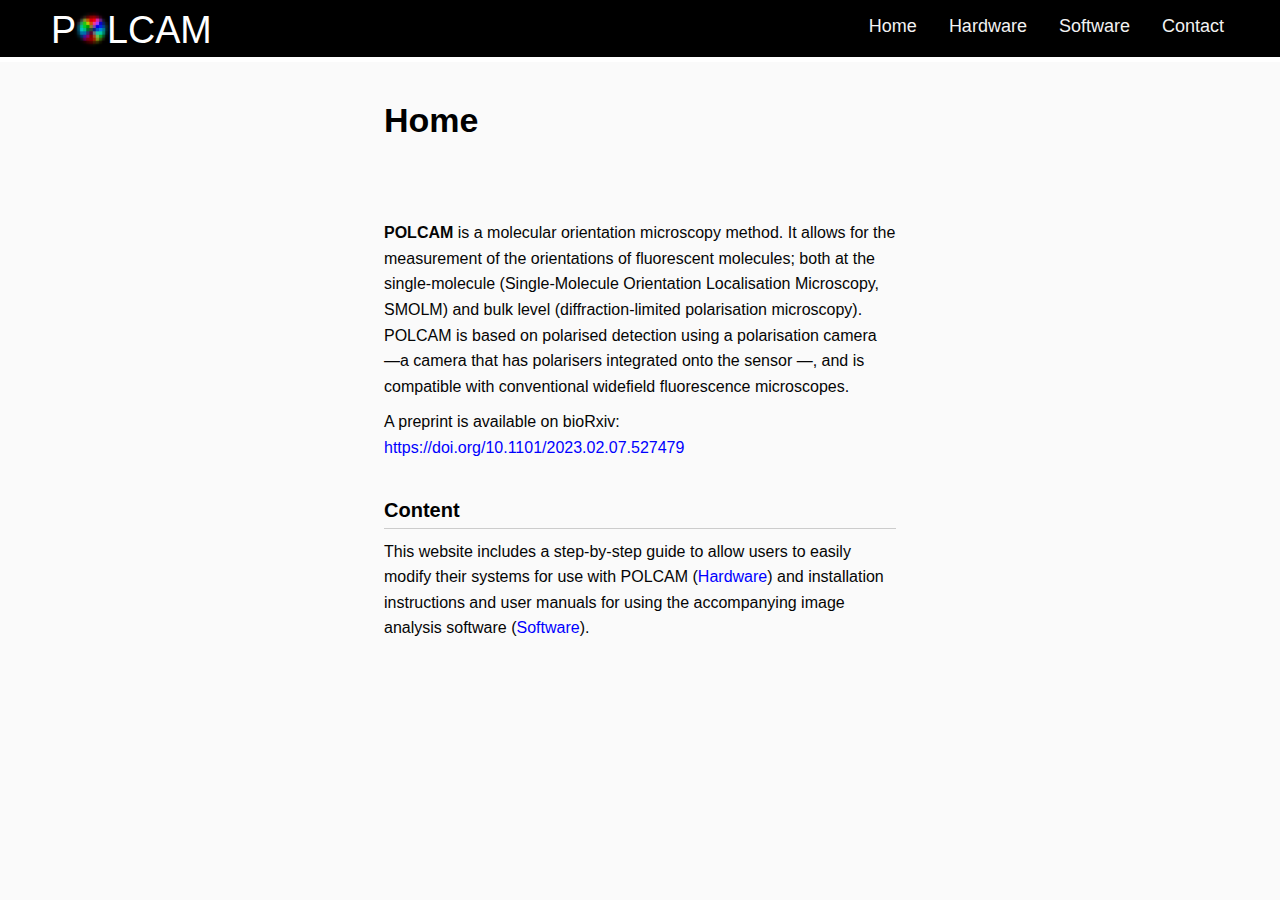
==== index.html @ ec9fd707 "Write instructions for using POLCAM-SR" ====
<!DOCTYPE html>
<!-- specify language (british english) and reading direction (left to right) -->
<html lang="en-gb" dir="ltr">
  
  <head>
    <meta charset="utf-8">
    <meta name="viewport" content="width=device-width, initial-scale=1.0">
    <!-- descriptive sentence that shows up in google search results -->
    <meta name="description" content="Documentation on hardware, software and experimental implementation of molecular orientation fluorescence microscopy using polarisation cameras.">
    <!-- title of the page (e.g. shown in tab or when bookmarked) -->
    <title>POLCAM-Hub</title>
    <!-- favicon -->
    <link rel="apple-touch-icon" sizes="180x180" href="images/favicon_io/apple-touch-icon.png">
    <link rel="icon" type="image/png" sizes="32x32" href="images/favicon_io/favicon-32x32.png">
    <link rel="icon" type="image/png" sizes="16x16" href="images/favicon_io/favicon-16x16.png">
    <link rel="manifest" href="images/favicon_io/site.webmanifest">
    <!-- main stylesheet -->
    <link rel="stylesheet" href="stylesheets/styles.css">
  </head>
  
  <body>
    <div class="wrapper">
      
      <header>      
        <div class="navigationbar">
            <div class="logo_navigationbar">
              <a href="index.html">
                <img alt="logo" src="./images/logo_polcam.svg" width="170px">
              </a>
            </div>
            <a href="contact.html">Contact</a>
            <a href="software.html">Software</a>
            <a href="hardware.html">Hardware</a>
            <a href="index.html">Home</a>
        </div>
        <div class="navigationbar-border"></div>
      </header>
      
      <main>
        <section>
          <h1>Home</h1>

          <p> <strong>POLCAM</strong> is a molecular orientation microscopy method. It allows for the measurement of the orientations of fluorescent molecules; both at the single-molecule (Single-Molecule Orientation Localisation Microscopy, SMOLM) and bulk level (diffraction-limited polarisation microscopy). POLCAM is based on polarised detection using a polarisation camera &mdash;a camera that has polarisers integrated onto the sensor &mdash;, and is compatible with conventional widefield fluorescence microscopes.</p>
          <p> A preprint is available on bioRxiv: <a href="https://doi.org/10.1101/2023.02.07.527479">https://doi.org/10.1101/2023.02.07.527479</a> </p>

          <h2>Content</h2>
          <p>This website includes a step-by-step guide to allow users to easily modify their systems for use with POLCAM (<a href="hardware.html">Hardware</a>) and installation instructions and user manuals for using the accompanying image analysis software (<a href="software.html">Software</a>). </p>

          <!-- <h2>Citing POLCAM</h2> -->

          <!-- <h2>Help</h2> -->

          <!-- <h2>Funding</h2> -->
          

        </section>
      </main>

    </div>
  </body>

  <!--
    <footer>
    <p>Contact: eb758@cam.ac.uk</p>
  </footer>
  -->
  
</html>
---- stylesheets/styles.css ----
/* @import url(https://fonts.googleapis.com/css?family=Arvo:400,700,400italic); */


/* ================================================================ */
/* Reset */
/* ================================================================ */

/* MeyerWeb Reset */
/* http://meyerweb.com/eric/tools/css/reset/ 
   v2.0 | 20110126
   License: none (public domain)
*/
html, body, div, span, applet, object, iframe,
h1, h2, h3, h4, h5, h6, p, blockquote, pre,
a, abbr, acronym, address, big, cite, code,
del, dfn, em, img, ins, kbd, q, s, samp,
small, strike, strong, sub, sup, tt, var,
b, u, i, center,
dl, dt, dd, ol, ul, li,
fieldset, form, label, legend,
table, caption, tbody, tfoot, thead, tr, th, td,
article, aside, canvas, details, embed, 
figure, figcaption, footer, header, hgroup, 
menu, nav, output, ruby, section, summary,
time, mark, audio, video {
	margin: 0;
	padding: 0;
	border: 0;
	font-size: 100%;
	font: inherit;
	vertical-align: baseline;
}
/* HTML5 display-role reset for older browsers */
article, aside, details, figcaption, figure, 
footer, header, hgroup, menu, nav, section {
	display: block;
}
body {
	line-height: 1;
}
ol, ul {
	list-style: none;
}
blockquote, q {
	quotes: none;
}
blockquote:before, blockquote:after,
q:before, q:after {
	content: '';
	content: none;
}
table {
	border-collapse: collapse;
	border-spacing: 0;
}


/* ================================================================ */
/* Global styles */
/* ================================================================ */


/* Base text styles */

body {
  color: rgb(5,5,5);
  background-color: rgb(250,250,250);
  font-family: -apple-system, BlinkMacSystemFont, Roboto, Segoe UI, "Helvetica Neue", Arial, sans-serif;
  font-size: 16px;
  line-height: 1.6em;
  -webkit-font-smoothing: antialiased;
  margin: 0;
  padding: 0;
}

section {
  width:40%;
  float: none;
  margin: auto;
}

p, ul, ol, table, dl {
  margin:0 0 10px;
}

p {
    text-indent: 0px;
}

h1, h2, h3, h4, h5, h6 {
  color: black;
  margin:36px 0 10px;
  text-align: left;
}

h1, h2, h3 {
  line-height:1.3;
  font-weight: 600;
}

h1, h2, h3 {
  display: block;
  border-bottom: 1px solid #ccc;
  padding-bottom: 5px;
}

h1 {
  font-size: 34px;
  padding-bottom: 2em;
  border-bottom: 0;
}

h2 {
  font-size: 20px;
}

h3 {
  font-size: 18px;
  border-bottom: 0px;
}

h4, h5 {
  font-weight: 700;
}

h6 {
  font-weight: 200;
}

a {
  color: blue;
  font-weight:200;
  text-decoration:none;
}

a:hover {
  text-decoration: underline;
}

a small {
  font-size: 12px;
}

em {
  font-style: italic;
}

strong {
  font-weight:700;
}

sub {
  vertical-align: sub;
  font-size: smaller;
}

sup {
  vertical-align: super;
  font-size: smaller;
}

ul {
  list-style-position: inside;
  list-style: disc;
  padding-left: 25px;
}

ol {
  list-style-position: inside;
  list-style: decimal;
  padding-left: 25px;
}

blockquote {
  margin: 0;
  padding: 0 0 0 20px;
  font-style: italic;
}

dl, dt, dd, dl p {
  font-color: #444;
}

dl dt {
  font-weight: bold;
}

dl dd {
  padding-left: 20px;
  font-style: italic;
}

dl p {
  padding-left: 20px;
  font-style: italic;
}

hr {
  border:0;
  background:#ccc;
  height:1px;
  margin:0 0 24px;
}

/* Images */

img {
  position: relative;
  margin: 0 auto;
  height: auto;
  max-width: 100%;
  padding: 30px 0px 30px;
  margin: 0px 0 0px 0;
  border: 0px solid #ccc;
}

p img {
  display: inline;
  margin: 0;
  padding: 0;
  vertical-align: middle;
  text-align: center;
  border: none;
}

figure {
  border: 1px solid #ccc;
  background: white;
  text-align: center;
}

figcaption {
  font-size: 12px;
  background: white;
  line-height: 150%;
  margin-right: 1%;
  margin-left: 1%;
  text-align: left;
}


/* Code blocks */

code, pre {
  font-family: Monaco, "Bitstream Vera Sans Mono", "Lucida Console", Terminal, monospace;
  color:#000;
  background:#e7e7e7;
  font-size: 12px;
}

pre {
  padding: 4px 12px;
  background: #FDFEFB;
  border-radius:4px;
  border:1px solid #D7D8C8;
  overflow: auto;
  overflow-y: hidden;
  margin-bottom: 32px;
}


/* Tables */

table {
  width: 100%;
  border: 0;
  margin: 50px 0px;
  text-align: left;

 }

table.figure_controls {
  font-size: 10px;
  line-height: 100%;
  margin-bottom: 0px;
}

table caption {
  font-size: 14px;
  font-weight: 700;
  text-align: left;
  background-color: #b7b7b7;
  padding-left: 5px;
}

th {
  font-family: Helvetica, Arial, sans-serif;
  font-size: 14px;
  font-weight: 700;
  padding: 2px;
  background: #e0e0e0;
  color: black;
 }

td {
  padding: 2px;
  background: #eee;
  font-size: 14px;
 }




/* Wrapper */
.wrapper {
  width:100%;
}



/* Sidebar */
.sidebar {
  position: fixed;
  margin-top: 50px;
  padding: 20px 50px;
  display: inline-block;
  background-color: #eee;
}

.sidebar_title {
  font-size: 16px;
  font-weight: 700;
  line-height: 3em;
}


.instructions_list li {
  margin: 20px 0;
}

.instructions_list li::marker {
  font-weight: bold;
}

/* ================================================================ */
/* Main */
/* ================================================================ */





/* ================================================================ */
/* Header */
/* ================================================================ */


/* (start) Navigation bar ========================================= */

/* Add a black background color to the top navigation */
.navigationbar {
  background-color: black;
  overflow: hidden;
  position: sticky;
  padding: 0px 40px 0px 30px;
}

/* Style the links inside the navigation bar */
.navigationbar a {
  float: right;
  color: #f2f2f2;
  text-align: center;
  padding: 14px 16px;
  text-decoration: none; /* undo default underline*/
  font-size: 18px;
  font-weight: normal;
}

/* Change the color of links on hover */
.navigationbar a:hover {
  color: #8a8a8a;
}

/* Put logo (links to the homepage) to the left on the navigation bar. */
.logo_navigationbar a {
  float: left;
  padding: 9px 16px 0px;
}

/* Background logo should not change when hovering over it (FUTURE: swap to gif-version ) */
.logo_navigationbar a:hover {
  background-color: black;
}

/* Put logo (links to the homepage) to the left on the navigation bar. */
.logo_navigationbar img {
  padding: 0px;
}

/* Small border below the header for some space */
.navigationbar-border {
  height: 0.3em;
  background-color: white;
}


/* (end) Navigation bar =========================================== */


/* ================================================================ */
/* Footer */
/* ================================================================ */

footer {
  background-color: black;
  color: white;
  text-align: left;
  padding: 10px 15px 0px;
  font-size: 12px;
  position: fixed;
  bottom: 0px;
  left: 0px;
  right: 0px;
}
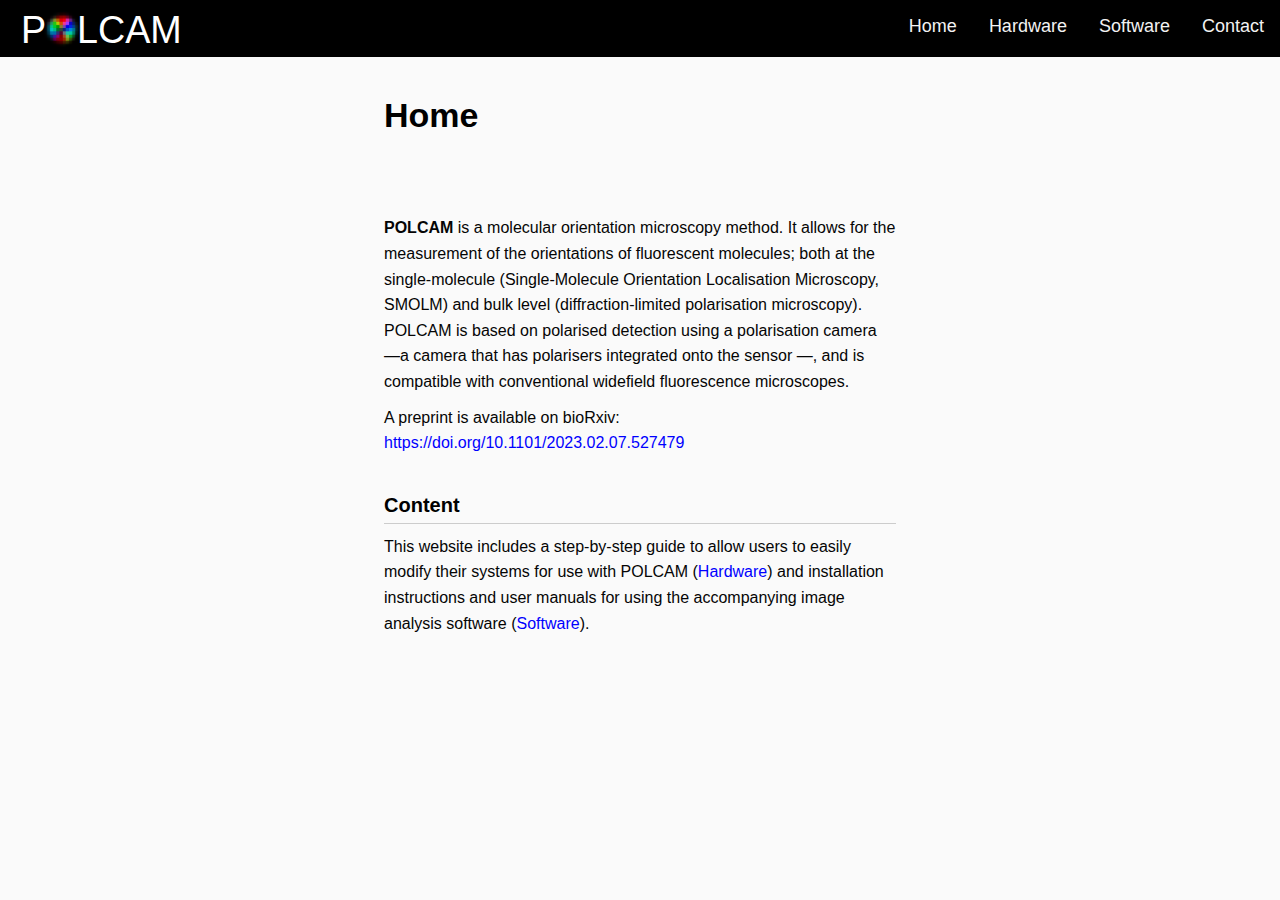
==== commit 65b8dd01: "Turn software link in navigation bar into dropdown" ====
--- a/index.html
+++ b/index.html
@@ -9,7 +9,7 @@
     <!-- descriptive sentence that shows up in google search results -->
     <meta name="description" content="Documentation on hardware, software and experimental implementation of molecular orientation fluorescence microscopy using polarisation cameras.">
     <!-- title of the page (e.g. shown in tab or when bookmarked) -->
-    <title>POLCAM-Hub</title>
+    <title>Home | POLCAM</title>
     <!-- favicon -->
     <link rel="apple-touch-icon" sizes="180x180" href="images/favicon_io/apple-touch-icon.png">
     <link rel="icon" type="image/png" sizes="32x32" href="images/favicon_io/favicon-32x32.png">
@@ -22,21 +22,36 @@
   <body>
     <div class="wrapper">
       
-      <header>      
+      <header>
+
         <div class="navigationbar">
-            <div class="logo_navigationbar">
-              <a href="index.html">
-                <img alt="logo" src="./images/logo_polcam.svg" width="170px">
-              </a>
+          <!-- logo on top left of navigation bar -->
+          <div class="logo_navigationbar">
+            <a href="index.html">
+              <img alt="logo" src="./images/logo_polcam.svg" width="170px">
+            </a>
+          </div>
+          <!-- 'Contact' link on top right of navigation bar -->
+          <a href="contact.html">Contact</a>
+          <!-- 'Software' dropdown on top right of navigation bar -->
+          <div class="dropdown">
+            <button class="dropbtn">Software 
+              <i class="fa fa-caret-down"></i>
+            </button>
+            <div class="dropdown-content">
+              <a href="software_polcam_sr.html">POLCAM-SR</a>
+              <a href="software_polcam_live.html">POLCAM-Live</a>
+              <a href="software_napari_polcam.html">napari-polcam</a>
             </div>
-            <a href="contact.html">Contact</a>
-            <a href="software.html">Software</a>
-            <a href="hardware.html">Hardware</a>
-            <a href="index.html">Home</a>
+          </div> 
+          <!-- 'Hardware' and 'Home' link on top right of navigation bar -->
+          <a href="hardware.html">Hardware</a>
+          <a href="index.html">Home</a>
         </div>
-        <div class="navigationbar-border"></div>
+        
       </header>
       
+
       <main>
         <section>
           <h1>Home</h1>
--- a/stylesheets/styles.css
+++ b/stylesheets/styles.css
@@ -349,20 +349,18 @@
 
 /* Add a black background color to the top navigation */
 .navigationbar {
+  overflow: hidden;
   background-color: black;
-  overflow: hidden;
-  position: sticky;
-  padding: 0px 40px 0px 30px;
 }
 
 /* Style the links inside the navigation bar */
 .navigationbar a {
   float: right;
+  font-size: 18px;
   color: #f2f2f2;
   text-align: center;
   padding: 14px 16px;
   text-decoration: none; /* undo default underline*/
-  font-size: 18px;
   font-weight: normal;
 }
 
@@ -387,10 +385,54 @@
   padding: 0px;
 }
 
-/* Small border below the header for some space */
-.navigationbar-border {
-  height: 0.3em;
+
+/* Dropdown link in navigation bar */
+
+.dropdown {
+  float: right;
+  overflow: hidden;
+}
+
+.dropdown .dropbtn {
+  font-size: 18px;
+  border: none;
+  outline: none;
+  color: #f2f2f2;
+  padding: 14px 16px;
+  background-color: inherit;
+  font-family: inherit;
+  margin: 2px 0px 5px 0px;
+}
+
+.navbar a:hover, .dropdown:hover .dropbtn {
+  background-color: black;
+  color: #8a8a8a
+}
+
+.dropdown-content {
+  display: none;
+  position: absolute;
   background-color: white;
+  min-width: 150px;
+  box-shadow: 0px 8px 16px 0px rgba(0,0,0,0.2);
+  z-index: 1;
+}
+
+.dropdown-content a {
+  float: none;
+  color: black;
+  padding: 12px 16px;
+  text-decoration: none;
+  display: block;
+  text-align: left;
+}
+
+.dropdown-content a:hover {
+  background-color: #ddd;
+}
+
+.dropdown:hover .dropdown-content {
+  display: block;
 }
 
 
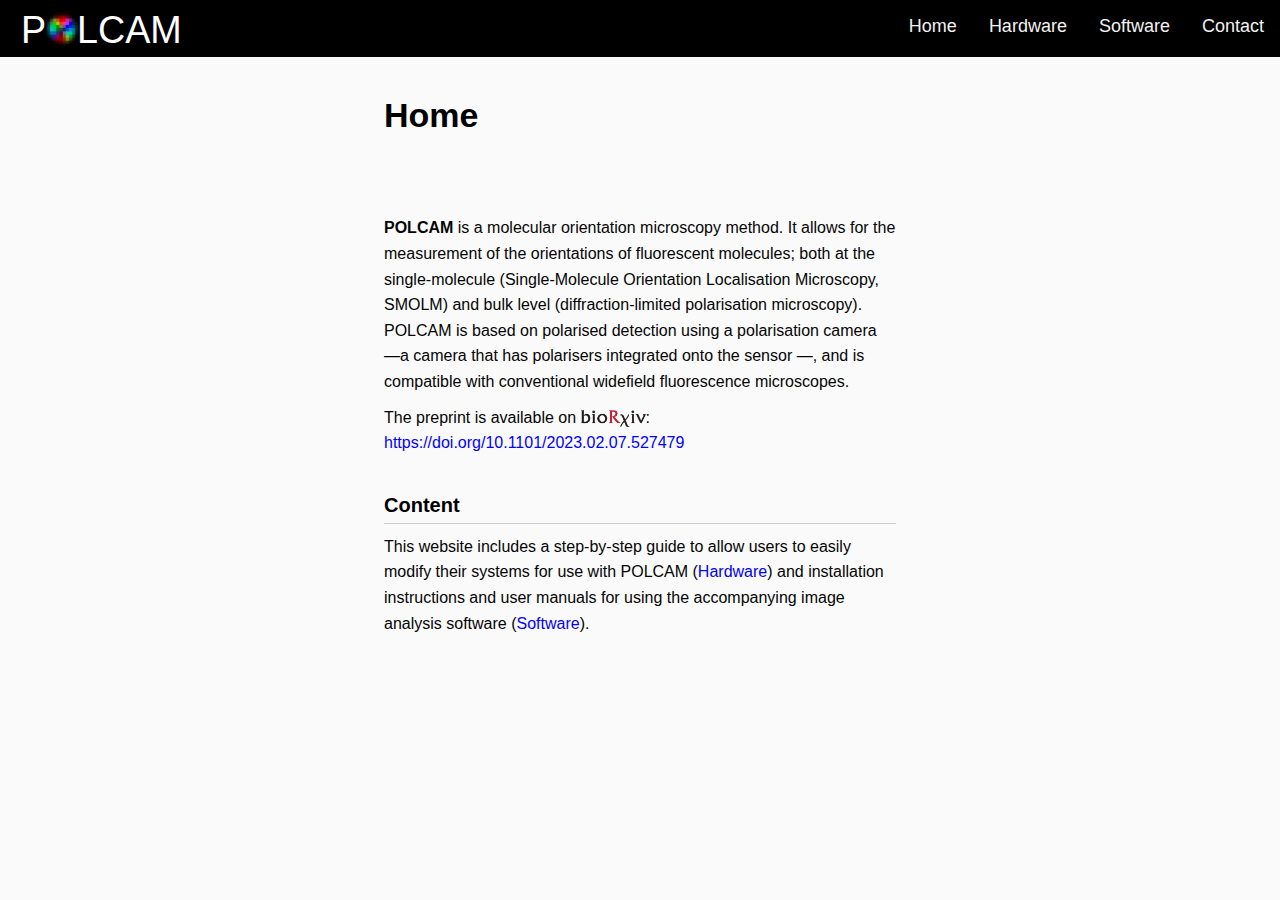
==== commit e28804db: "Add biorxiv logo to main page" ====
--- a/index.html
+++ b/index.html
@@ -57,7 +57,9 @@
           <h1>Home</h1>
 
           <p> <strong>POLCAM</strong> is a molecular orientation microscopy method. It allows for the measurement of the orientations of fluorescent molecules; both at the single-molecule (Single-Molecule Orientation Localisation Microscopy, SMOLM) and bulk level (diffraction-limited polarisation microscopy). POLCAM is based on polarised detection using a polarisation camera &mdash;a camera that has polarisers integrated onto the sensor &mdash;, and is compatible with conventional widefield fluorescence microscopes.</p>
-          <p> A preprint is available on bioRxiv: <a href="https://doi.org/10.1101/2023.02.07.527479">https://doi.org/10.1101/2023.02.07.527479</a> </p>
+          <p> The preprint is available on <img alt="logo" src="./images/biorxiv_logo.png" width="65px">: 
+            <a href="https://doi.org/10.1101/2023.02.07.527479">https://doi.org/10.1101/2023.02.07.527479</a>
+          </p>
 
           <h2>Content</h2>
           <p>This website includes a step-by-step guide to allow users to easily modify their systems for use with POLCAM (<a href="hardware.html">Hardware</a>) and installation instructions and user manuals for using the accompanying image analysis software (<a href="software.html">Software</a>). </p>
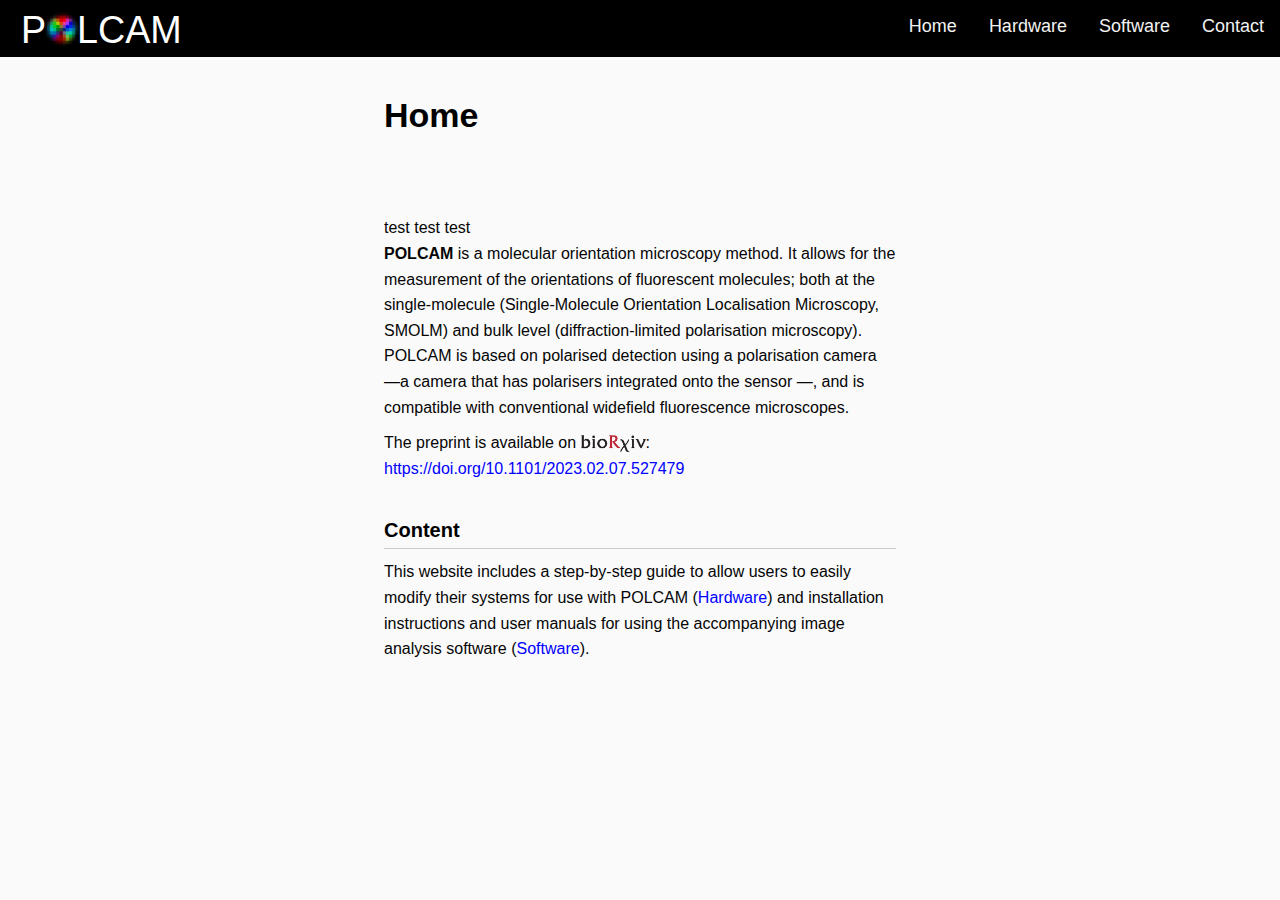
==== commit 3394fd7c: "test develop branch" ====
--- a/index.html
+++ b/index.html
@@ -55,6 +55,8 @@
       <main>
         <section>
           <h1>Home</h1>
+          
+          test test test
 
           <p> <strong>POLCAM</strong> is a molecular orientation microscopy method. It allows for the measurement of the orientations of fluorescent molecules; both at the single-molecule (Single-Molecule Orientation Localisation Microscopy, SMOLM) and bulk level (diffraction-limited polarisation microscopy). POLCAM is based on polarised detection using a polarisation camera &mdash;a camera that has polarisers integrated onto the sensor &mdash;, and is compatible with conventional widefield fluorescence microscopes.</p>
           <p> The preprint is available on <img alt="logo" src="./images/biorxiv_logo.png" width="65px">: 
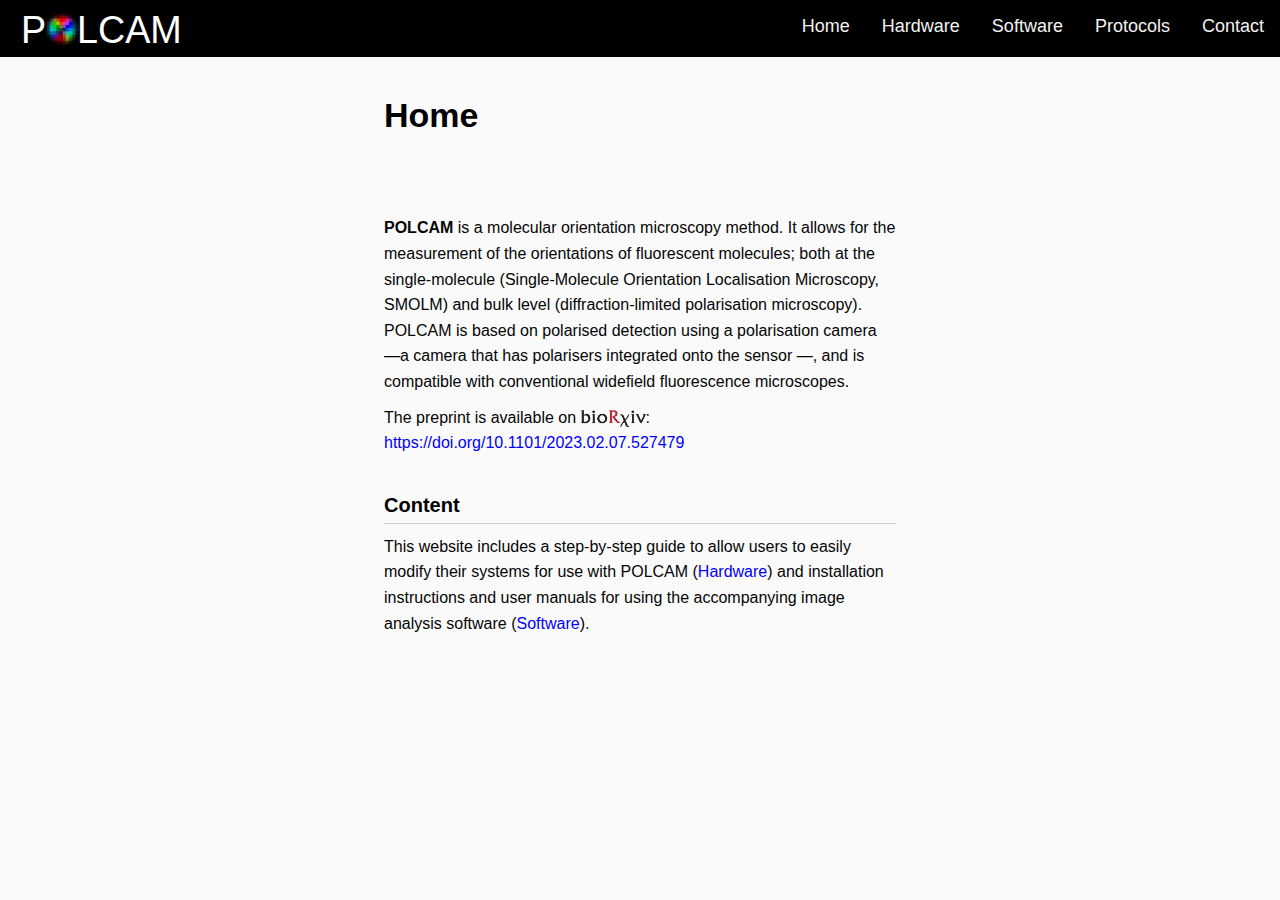
==== commit 45132caa: "Add a protocols page" ====
--- a/index.html
+++ b/index.html
@@ -33,6 +33,7 @@
           </div>
           <!-- 'Contact' link on top right of navigation bar -->
           <a href="contact.html">Contact</a>
+          <a href="protocols.html">Protocols</a>
           <!-- 'Software' dropdown on top right of navigation bar -->
           <div class="dropdown">
             <button class="dropbtn">Software 
@@ -56,8 +57,6 @@
         <section>
           <h1>Home</h1>
           
-          test test test
-
           <p> <strong>POLCAM</strong> is a molecular orientation microscopy method. It allows for the measurement of the orientations of fluorescent molecules; both at the single-molecule (Single-Molecule Orientation Localisation Microscopy, SMOLM) and bulk level (diffraction-limited polarisation microscopy). POLCAM is based on polarised detection using a polarisation camera &mdash;a camera that has polarisers integrated onto the sensor &mdash;, and is compatible with conventional widefield fluorescence microscopes.</p>
           <p> The preprint is available on <img alt="logo" src="./images/biorxiv_logo.png" width="65px">: 
             <a href="https://doi.org/10.1101/2023.02.07.527479">https://doi.org/10.1101/2023.02.07.527479</a>
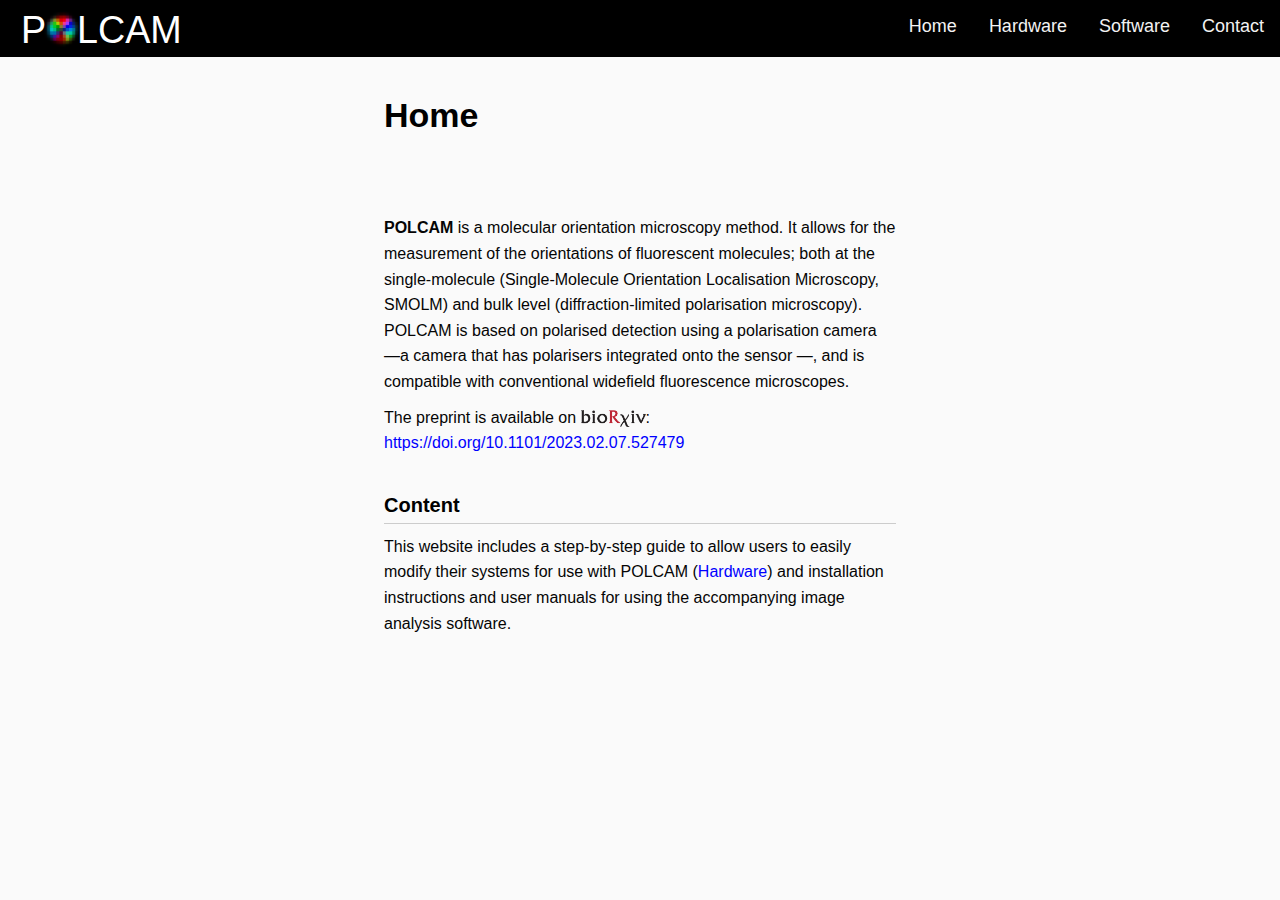
==== commit a749ec12: "Fixed broken link software" ====
--- a/index.html
+++ b/index.html
@@ -33,7 +33,6 @@
           </div>
           <!-- 'Contact' link on top right of navigation bar -->
           <a href="contact.html">Contact</a>
-          <a href="protocols.html">Protocols</a>
           <!-- 'Software' dropdown on top right of navigation bar -->
           <div class="dropdown">
             <button class="dropbtn">Software 
@@ -56,14 +55,14 @@
       <main>
         <section>
           <h1>Home</h1>
-          
+
           <p> <strong>POLCAM</strong> is a molecular orientation microscopy method. It allows for the measurement of the orientations of fluorescent molecules; both at the single-molecule (Single-Molecule Orientation Localisation Microscopy, SMOLM) and bulk level (diffraction-limited polarisation microscopy). POLCAM is based on polarised detection using a polarisation camera &mdash;a camera that has polarisers integrated onto the sensor &mdash;, and is compatible with conventional widefield fluorescence microscopes.</p>
           <p> The preprint is available on <img alt="logo" src="./images/biorxiv_logo.png" width="65px">: 
             <a href="https://doi.org/10.1101/2023.02.07.527479">https://doi.org/10.1101/2023.02.07.527479</a>
           </p>
 
           <h2>Content</h2>
-          <p>This website includes a step-by-step guide to allow users to easily modify their systems for use with POLCAM (<a href="hardware.html">Hardware</a>) and installation instructions and user manuals for using the accompanying image analysis software (<a href="software.html">Software</a>). </p>
+          <p>This website includes a step-by-step guide to allow users to easily modify their systems for use with POLCAM (<a href="hardware.html">Hardware</a>) and installation instructions and user manuals for using the accompanying image analysis software. </p>
 
           <!-- <h2>Citing POLCAM</h2> -->
 
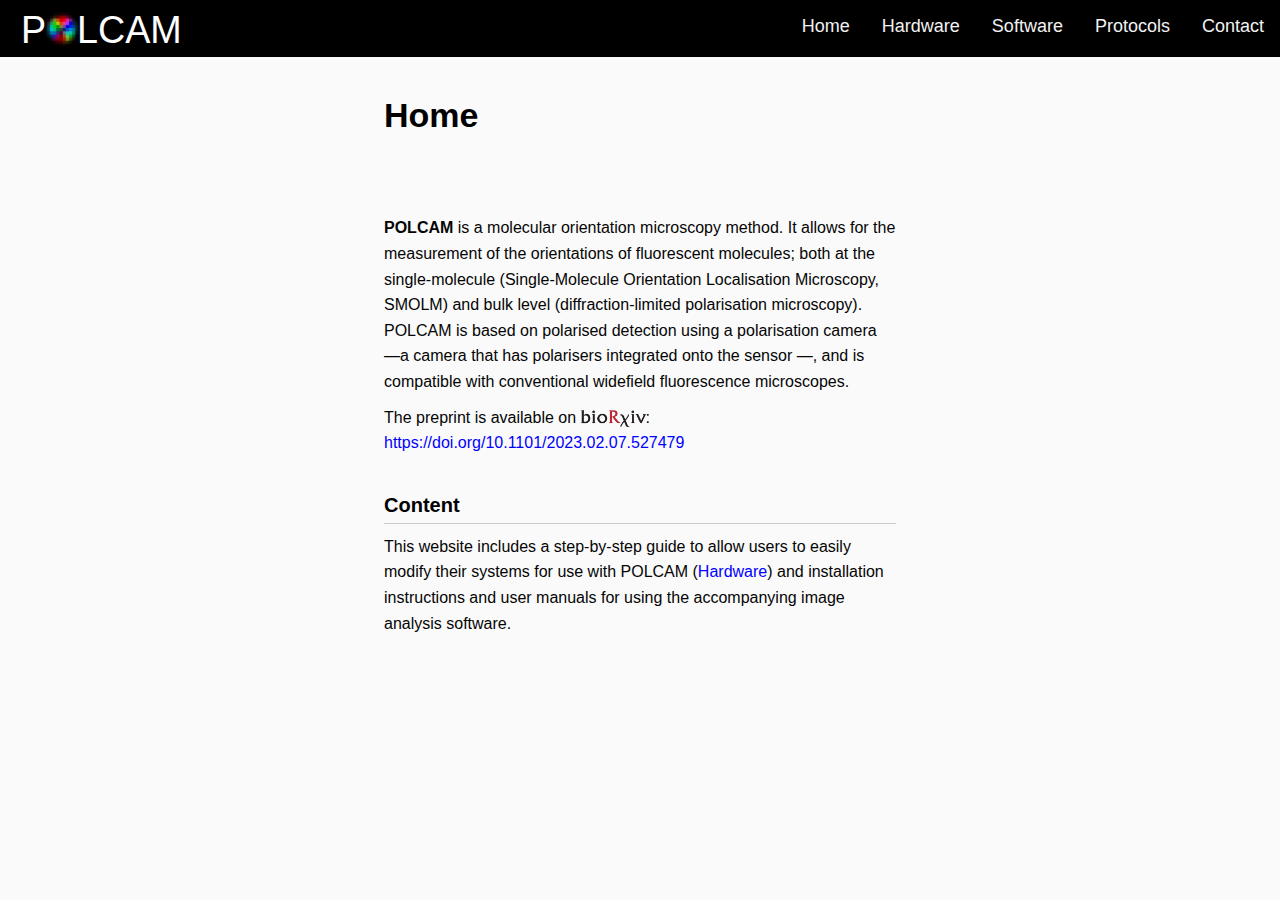
==== commit 119fc395: "Merge pull request #1 from TheLeeLab/main" ====
--- a/index.html
+++ b/index.html
@@ -33,6 +33,7 @@
           </div>
           <!-- 'Contact' link on top right of navigation bar -->
           <a href="contact.html">Contact</a>
+          <a href="protocols.html">Protocols</a>
           <!-- 'Software' dropdown on top right of navigation bar -->
           <div class="dropdown">
             <button class="dropbtn">Software 
@@ -55,7 +56,7 @@
       <main>
         <section>
           <h1>Home</h1>
-
+          
           <p> <strong>POLCAM</strong> is a molecular orientation microscopy method. It allows for the measurement of the orientations of fluorescent molecules; both at the single-molecule (Single-Molecule Orientation Localisation Microscopy, SMOLM) and bulk level (diffraction-limited polarisation microscopy). POLCAM is based on polarised detection using a polarisation camera &mdash;a camera that has polarisers integrated onto the sensor &mdash;, and is compatible with conventional widefield fluorescence microscopes.</p>
           <p> The preprint is available on <img alt="logo" src="./images/biorxiv_logo.png" width="65px">: 
             <a href="https://doi.org/10.1101/2023.02.07.527479">https://doi.org/10.1101/2023.02.07.527479</a>
